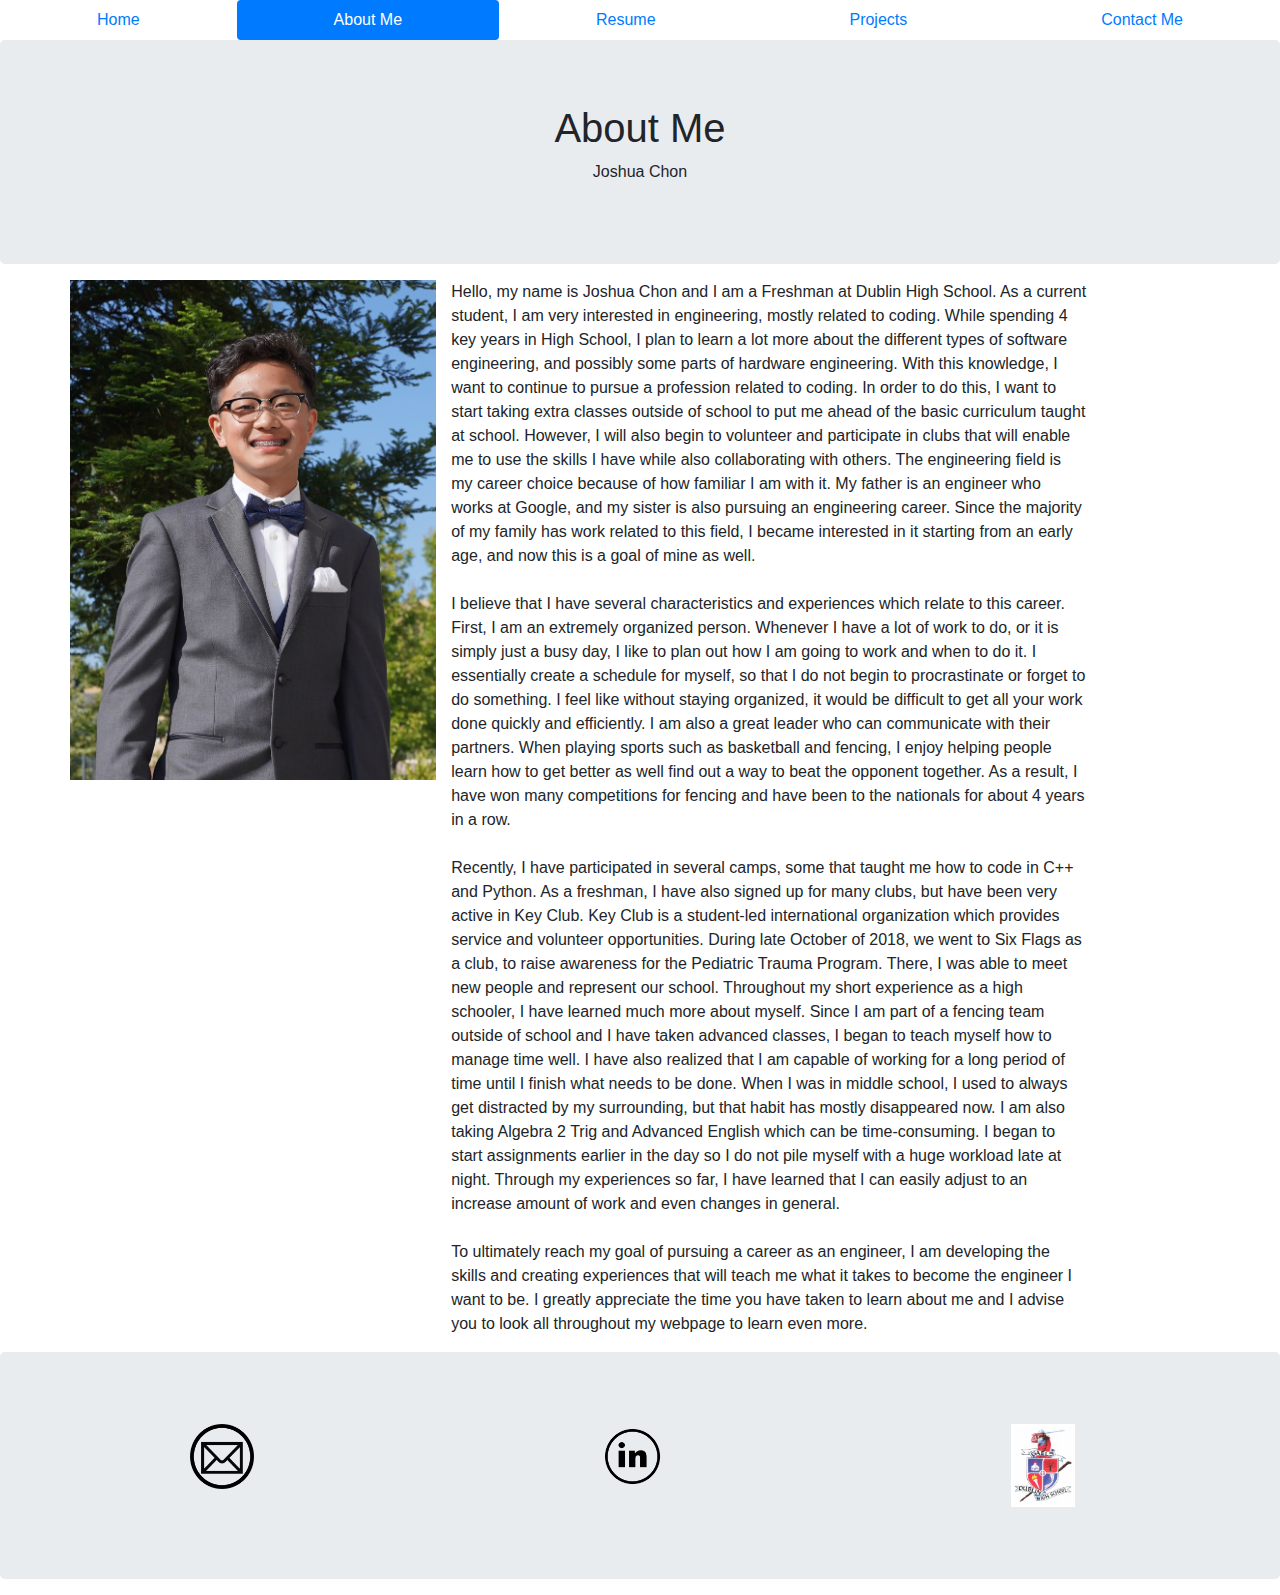
==== Chon_AboutMe.html @ 2818368b "My first commit" ====
<!doctype html>
<html>
    <head>
        <link href="bootstrap-4.1.2-dist/css/bootstrap.css" rel="stylesheet" type="text/css">
        <title>About Me Page</title>
    </head>
    
    <body>
      
        <nav class="nav nav-pills nav-fill">
          <a class="nav-item nav-link" href="index.html">Home</a>
          <a class="nav-item nav-link active" href="#">About Me</a>
          <a class="nav-item nav-link" href="resume.html">Resume</a>
          <a class="nav-item nav-link" href="projects.html">Projects</a>
          <a class="nav-item nav-link" href="contactme.html">Contact Me</a>
        </nav>
        
        <div class="jumbotron">
          <h1 class="text-center">About Me</h1>
          <p class="text-center">Joshua Chon</p>
        </div>
        
        <div class="container">
          <div class="row">
            <img src="images/aboutme.jpg" class="float-left" height=500></img>
            <p class="col-sm-7" align="left">     Hello, my name is Joshua Chon and I
            am a Freshman at Dublin High School. As a current student, I am very
            interested in engineering, mostly related to coding. While spending 
            4 key years in High School, I plan to learn a lot more about the different
            types of software engineering, and possibly some parts of hardware 
            engineering. With this knowledge, I want to continue to pursue a 
            profession related to coding. In order to do this, I want to start 
            taking extra classes outside of school to put me ahead of the basic 
            curriculum taught at school. However, I will also begin to volunteer 
            and participate in clubs that will enable me to use the skills I have
            while also collaborating with others. The engineering field is my career
            choice because of how familiar I am with it. My father is an engineer 
            who works at Google, and my sister is also pursuing an engineering career.
            Since the majority of my family has work related to this field, I 
            became interested in it starting from an early age, and now this is a
            goal of mine as well.
            <br>
            <br>I believe that I have several characteristics and experiences which
            relate to this career. First, I am an extremely organized person. 
            Whenever I have a lot of work to do, or it is simply just a busy day,
            I like to plan out how I am going to work and when to do it. I essentially
            create a schedule for myself, so that I do not begin to procrastinate
            or forget to do something. I feel like without staying organized, it
            would be difficult to get all your work done quickly and efficiently.
            I am also a great leader who can communicate with their partners. When
            playing sports such as basketball and fencing, I enjoy helping people
            learn how to get better as well find out a way to beat the opponent 
            together. As a result, I have won many competitions for fencing and 
            have been to the nationals for about 4 years in a row. 
            <br>
            <br>Recently, I have participated in several camps, some that taught
            me how to code in C++ and Python. As a freshman, I have also signed 
            up for many clubs, but have been very active in Key Club. Key Club is
            a student-led international organization which provides service and 
            volunteer opportunities. During late October of 2018, we went to Six
            Flags as a club, to raise awareness for the Pediatric Trauma Program.
            There, I was able to meet new people and represent our school. 
            Throughout my short experience as a high schooler, I have learned much
            more about myself. Since I am part of a fencing team outside of school
            and I have taken advanced classes, I began to teach myself how
            to manage time well. I have also realized that I am capable of working
            for a long period of time until I finish what needs to be done. When
            I was in middle school, I used to always get distracted by my surrounding,
            but that habit has mostly disappeared now. I am also taking Algebra 2
            Trig and Advanced English which can be time-consuming. I began to start
            assignments earlier in the day so I do not pile myself with a huge 
            workload late at night. Through my experiences so far, I have learned
            that I can easily adjust to an increase amount of work and even changes
            in general.
            <br>
            <br>To ultimately reach my goal of pursuing a career as an engineer,
            I am developing the skills and creating experiences that will teach 
            me what it takes to become the engineer I want to be. I greatly 
            appreciate the time you have taken to learn about me and I advise you
            to look all throughout my webpage to learn even more. 


            </p>            
          </div>   
        </div>
        
        <footer class="jumbotron">
            <div class="row">
              <nav class="nav nav-pills nav-justified col-sm-12" role="navigation">
                <a class="nav-item nav-link" href="#"><img src="images/mail.png" class="col-sm-3 text-right"></a>
                <a class="nav-item nav-link" href="#"><img src="images/linkedin.png" class="col-sm-3"></a>
                <a class="nav-item nav-link" href="#"><img src="images/dhs.jpg" class="col-sm-3"></a>
              </nav>
            </div>
        </footer>
        
    </body>
</html>
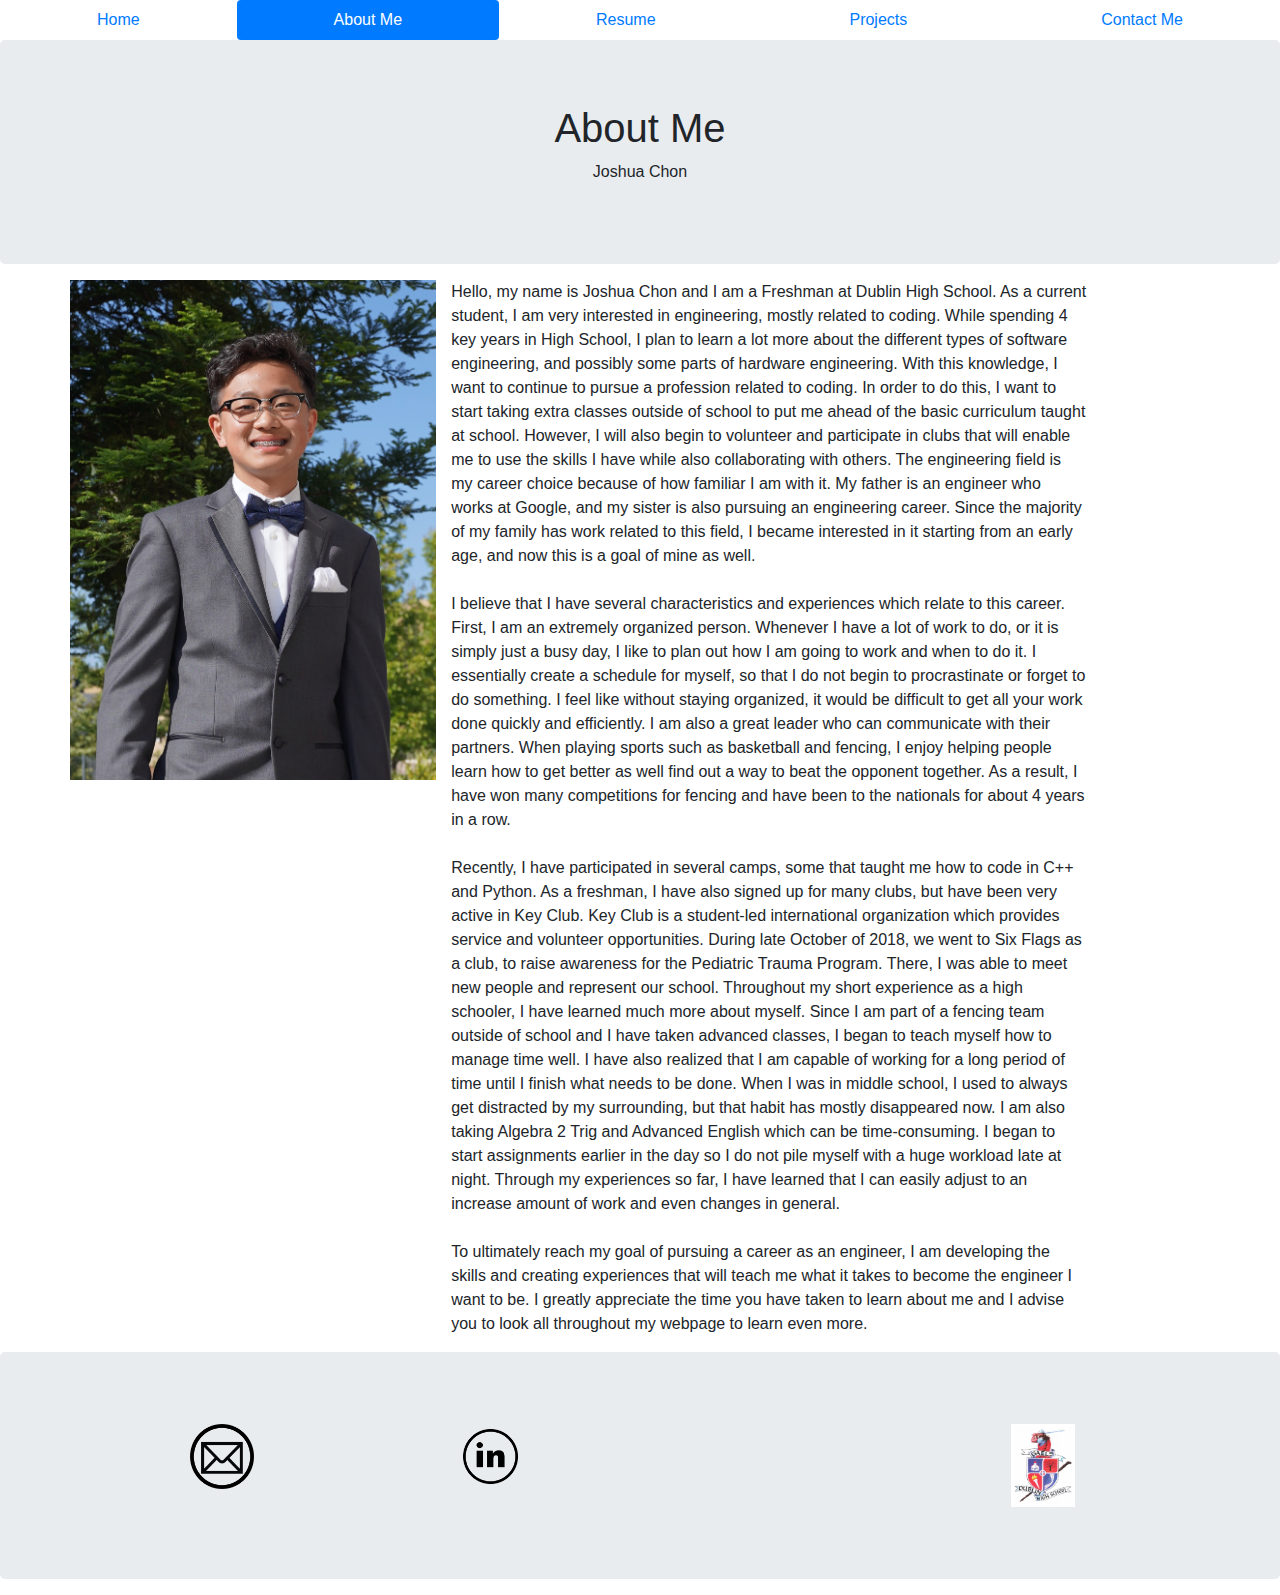
==== commit 64a01a8b: "My first commit" ====
--- a/Chon_AboutMe.html
+++ b/Chon_AboutMe.html
@@ -23,7 +23,7 @@
         <div class="container">
           <div class="row">
             <img src="images/aboutme.jpg" class="float-left" height=500></img>
-            <p class="col-sm-7" align="left">     Hello, my name is Joshua Chon and I
+            <p class="col-sm-7">     Hello, my name is Joshua Chon and I
             am a Freshman at Dublin High School. As a current student, I am very
             interested in engineering, mostly related to coding. While spending 
             4 key years in High School, I plan to learn a lot more about the different
@@ -87,9 +87,9 @@
         <footer class="jumbotron">
             <div class="row">
               <nav class="nav nav-pills nav-justified col-sm-12" role="navigation">
-                <a class="nav-item nav-link" href="#"><img src="images/mail.png" class="col-sm-3 text-right"></a>
-                <a class="nav-item nav-link" href="#"><img src="images/linkedin.png" class="col-sm-3"></a>
-                <a class="nav-item nav-link" href="#"><img src="images/dhs.jpg" class="col-sm-3"></a>
+                <a class="nav-item nav-link" href="mailto:joshuajchon@gmail.com"><img src="images/mail.png" class="col-sm-3 text-right"></a>
+                <a class="nav-item nav-link" href="https://www.linkedin.com/"><img src="images/linkedin.png" class="col-sm-3" align="left"></a>
+                <a class="nav-item nav-link" href="https://www.dublin.k12.ca.us/dhs"><img src="images/dhs.jpg" class="col-sm-3"></a>
               </nav>
             </div>
         </footer>
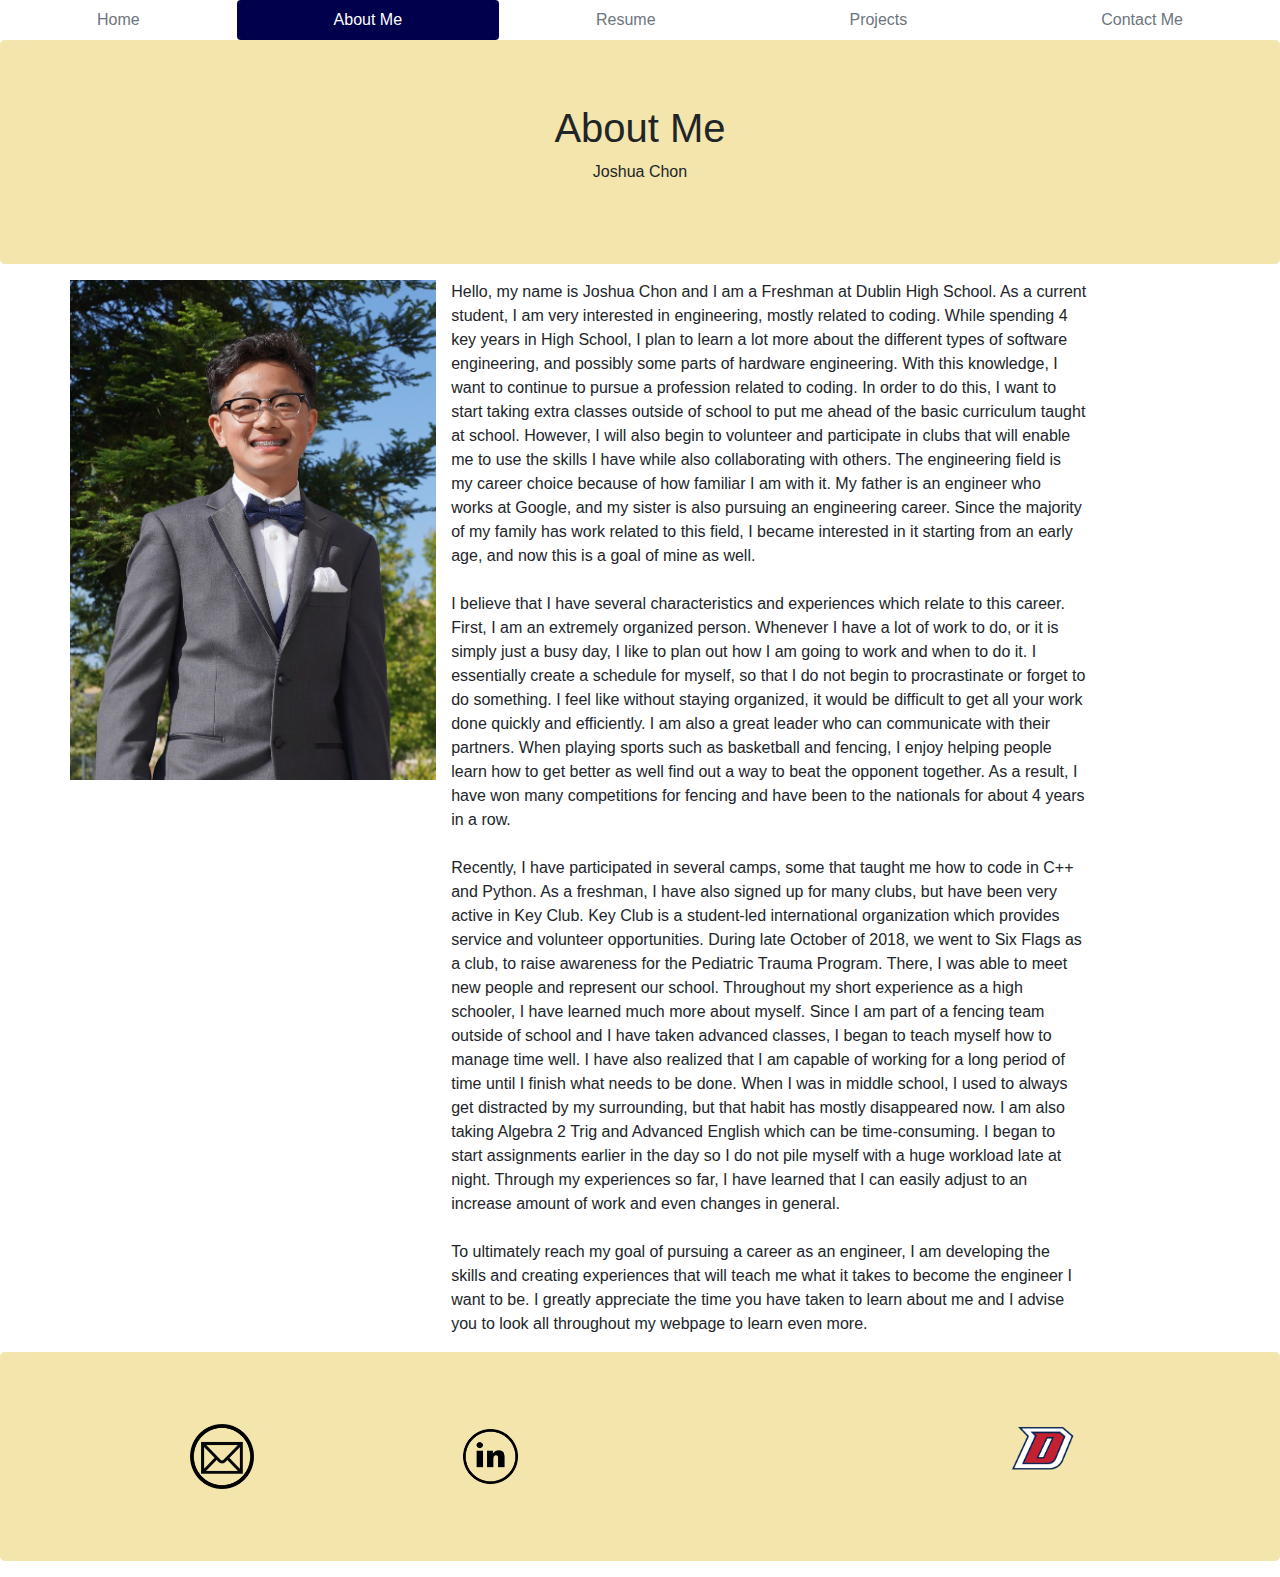
==== commit aed8dce9: "My first commit" ====
--- a/Chon_AboutMe.html
+++ b/Chon_AboutMe.html
@@ -8,11 +8,11 @@
     <body>
       
         <nav class="nav nav-pills nav-fill">
-          <a class="nav-item nav-link" href="index.html">Home</a>
+          <a class="nav-item nav-link text-secondary" href="index.html">Home</a>
           <a class="nav-item nav-link active" href="#">About Me</a>
-          <a class="nav-item nav-link" href="resume.html">Resume</a>
-          <a class="nav-item nav-link" href="projects.html">Projects</a>
-          <a class="nav-item nav-link" href="contactme.html">Contact Me</a>
+          <a class="nav-item nav-link text-secondary" href="resume.html">Resume</a>
+          <a class="nav-item nav-link text-secondary" href="projects.html">Projects</a>
+          <a class="nav-item nav-link text-secondary" href="contactme.html">Contact Me</a>
         </nav>
         
         <div class="jumbotron">
@@ -89,7 +89,7 @@
               <nav class="nav nav-pills nav-justified col-sm-12" role="navigation">
                 <a class="nav-item nav-link" href="mailto:joshuajchon@gmail.com"><img src="images/mail.png" class="col-sm-3 text-right"></a>
                 <a class="nav-item nav-link" href="https://www.linkedin.com/"><img src="images/linkedin.png" class="col-sm-3" align="left"></a>
-                <a class="nav-item nav-link" href="https://www.dublin.k12.ca.us/dhs"><img src="images/dhs.jpg" class="col-sm-3"></a>
+                <a class="nav-item nav-link" href="https://www.dublin.k12.ca.us/dhs"><img src="images/dublinlogo.png" class="col-sm-3"></a>
               </nav>
             </div>
         </footer>
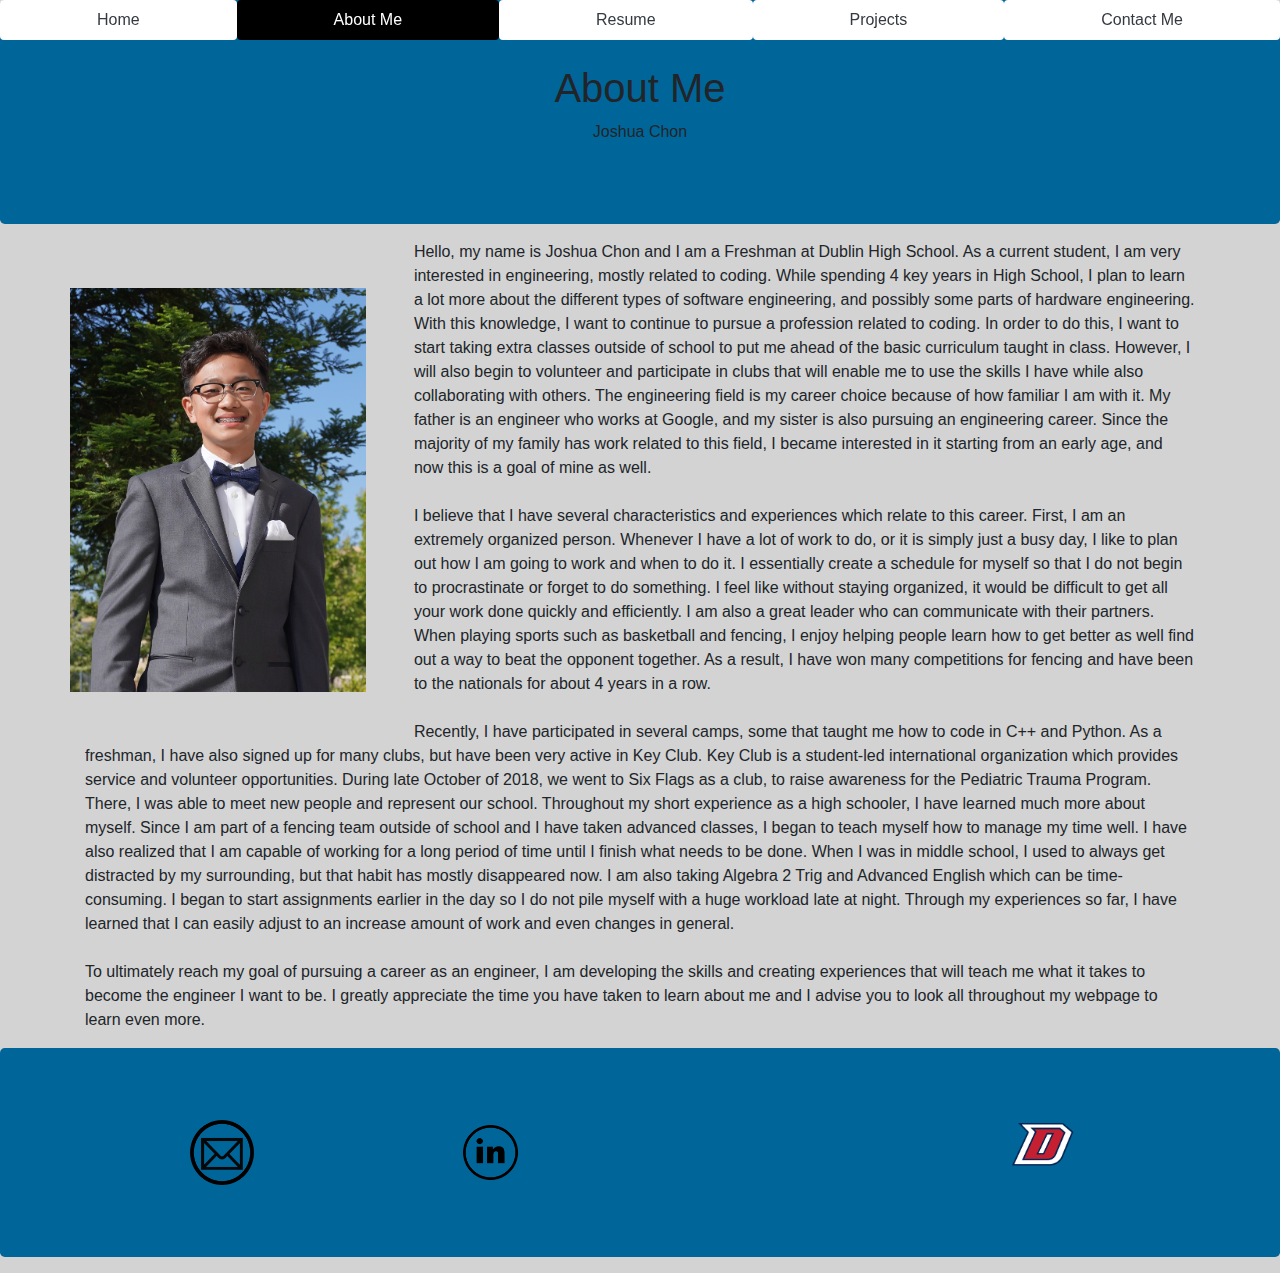
==== commit b1c12918: "My first commit" ====
--- a/Chon_AboutMe.html
+++ b/Chon_AboutMe.html
@@ -7,12 +7,12 @@
     
     <body>
       
-        <nav class="nav nav-pills nav-fill">
-          <a class="nav-item nav-link text-secondary" href="index.html">Home</a>
+        <nav class="fixed-top nav nav-pills nav-fill">
+          <a class="nav-item nav-link text-dark bg-white" href="index.html">Home</a>
           <a class="nav-item nav-link active" href="#">About Me</a>
-          <a class="nav-item nav-link text-secondary" href="resume.html">Resume</a>
-          <a class="nav-item nav-link text-secondary" href="projects.html">Projects</a>
-          <a class="nav-item nav-link text-secondary" href="contactme.html">Contact Me</a>
+          <a class="nav-item nav-link text-dark bg-white" href="resume.html">Resume</a>
+          <a class="nav-item nav-link text-dark bg-white" href="projects.html">Projects</a>
+          <a class="nav-item nav-link text-dark bg-white" href="contactme.html">Contact Me</a>
         </nav>
         
         <div class="jumbotron">
@@ -22,8 +22,8 @@
         
         <div class="container">
           <div class="row">
-            <img src="images/aboutme.jpg" class="float-left" height=500></img>
-            <p class="col-sm-7">     Hello, my name is Joshua Chon and I
+            <section><img src="images/aboutme.jpg" class="float-left pr-5 py-5" height=500></img>
+            <p class="col-sm-12">Hello, my name is Joshua Chon and I
             am a Freshman at Dublin High School. As a current student, I am very
             interested in engineering, mostly related to coding. While spending 
             4 key years in High School, I plan to learn a lot more about the different
@@ -31,7 +31,7 @@
             engineering. With this knowledge, I want to continue to pursue a 
             profession related to coding. In order to do this, I want to start 
             taking extra classes outside of school to put me ahead of the basic 
-            curriculum taught at school. However, I will also begin to volunteer 
+            curriculum taught in class. However, I will also begin to volunteer 
             and participate in clubs that will enable me to use the skills I have
             while also collaborating with others. The engineering field is my career
             choice because of how familiar I am with it. My father is an engineer 
@@ -44,7 +44,7 @@
             relate to this career. First, I am an extremely organized person. 
             Whenever I have a lot of work to do, or it is simply just a busy day,
             I like to plan out how I am going to work and when to do it. I essentially
-            create a schedule for myself, so that I do not begin to procrastinate
+            create a schedule for myself so that I do not begin to procrastinate
             or forget to do something. I feel like without staying organized, it
             would be difficult to get all your work done quickly and efficiently.
             I am also a great leader who can communicate with their partners. When
@@ -63,7 +63,7 @@
             Throughout my short experience as a high schooler, I have learned much
             more about myself. Since I am part of a fencing team outside of school
             and I have taken advanced classes, I began to teach myself how
-            to manage time well. I have also realized that I am capable of working
+            to manage my time well. I have also realized that I am capable of working
             for a long period of time until I finish what needs to be done. When
             I was in middle school, I used to always get distracted by my surrounding,
             but that habit has mostly disappeared now. I am also taking Algebra 2
@@ -80,7 +80,7 @@
             to look all throughout my webpage to learn even more. 
 
 
-            </p>            
+            </p></section>          
           </div>   
         </div>
         
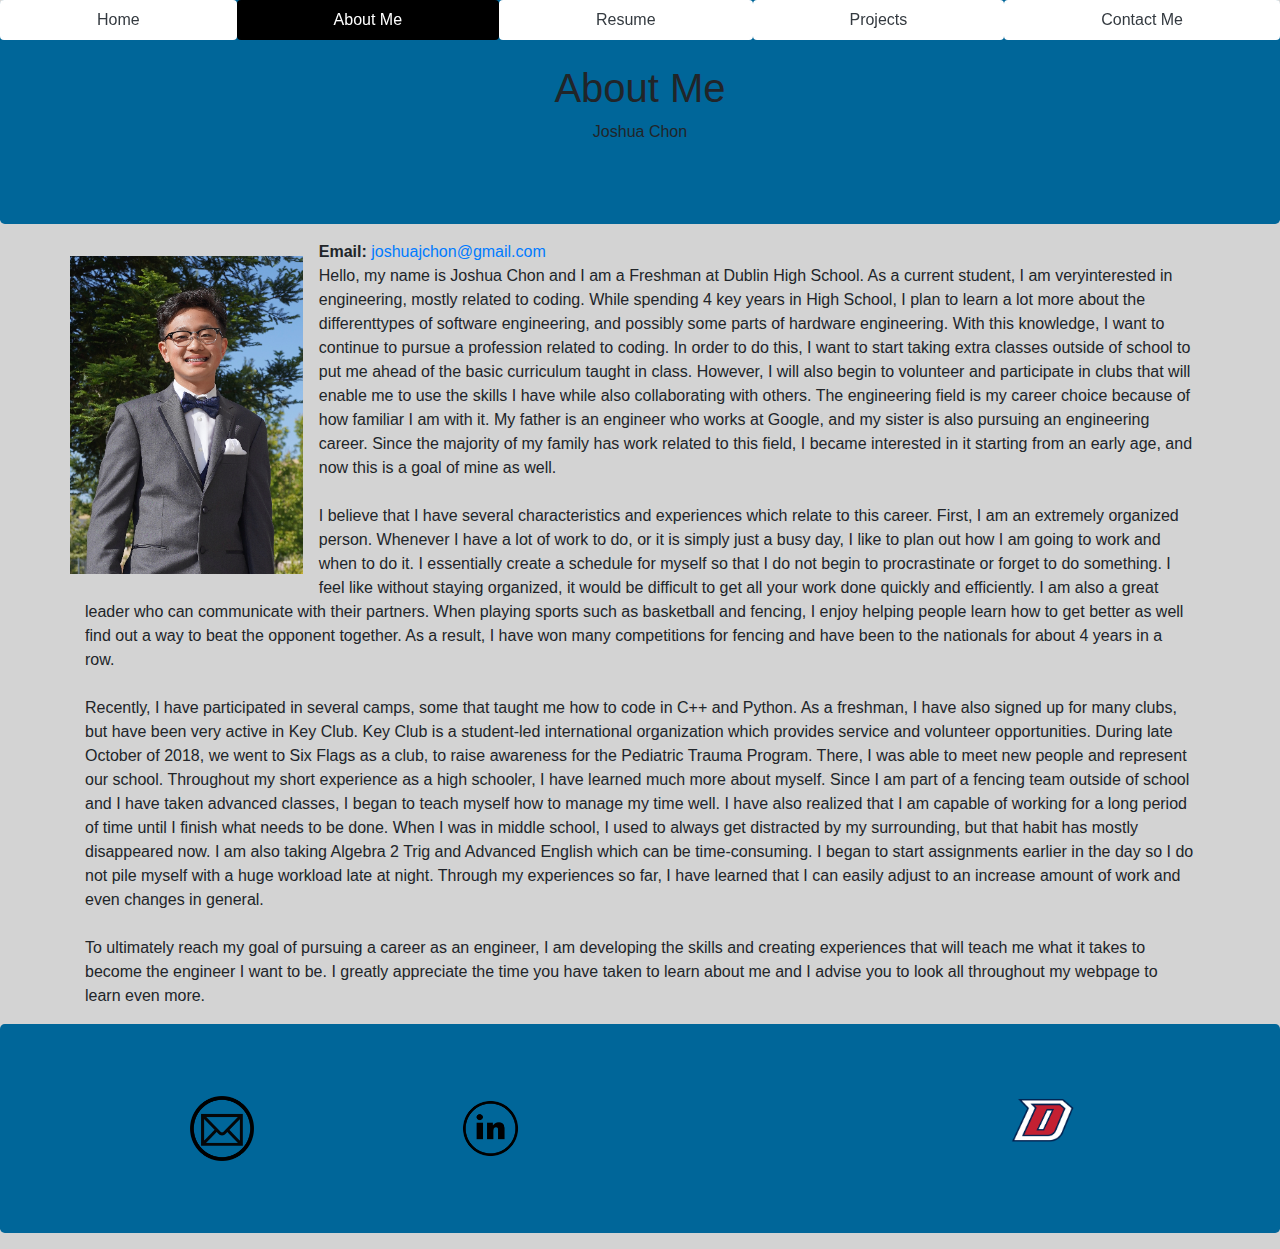
==== commit 424719a6: "My first commit" ====
--- a/Chon_AboutMe.html
+++ b/Chon_AboutMe.html
@@ -22,23 +22,23 @@
         
         <div class="container">
           <div class="row">
-            <section><img src="images/aboutme.jpg" class="float-left pr-5 py-5" height=500></img>
-            <p class="col-sm-12">Hello, my name is Joshua Chon and I
-            am a Freshman at Dublin High School. As a current student, I am very
-            interested in engineering, mostly related to coding. While spending 
-            4 key years in High School, I plan to learn a lot more about the different
-            types of software engineering, and possibly some parts of hardware 
-            engineering. With this knowledge, I want to continue to pursue a 
-            profession related to coding. In order to do this, I want to start 
-            taking extra classes outside of school to put me ahead of the basic 
-            curriculum taught in class. However, I will also begin to volunteer 
-            and participate in clubs that will enable me to use the skills I have
-            while also collaborating with others. The engineering field is my career
-            choice because of how familiar I am with it. My father is an engineer 
-            who works at Google, and my sister is also pursuing an engineering career.
-            Since the majority of my family has work related to this field, I 
-            became interested in it starting from an early age, and now this is a
-            goal of mine as well.
+            <section><img src="images/aboutme.jpg" class="float-left pr-3 py-3" height=350></img>
+            <p class="col-sm-12"><strong>Email: </strong><a href="mailto:joshuajchon@gmail.com">joshuajchon@gmail.com</a><br>
+            Hello, my name is Joshua Chon and I am a Freshman at Dublin High School.
+            As a current student, I am veryinterested in engineering, mostly
+            related to coding. While spending 4 key years in High School, I plan
+            to learn a lot more about the differenttypes of software engineering,
+            and possibly some parts of hardware engineering. With this knowledge,
+            I want to continue to pursue a profession related to coding. In order
+            to do this, I want to start taking extra classes outside of school to
+            put me ahead of the basic curriculum taught in class. However, I will
+            also begin to volunteer and participate in clubs that will enable me
+            to use the skills I have while also collaborating with others. The 
+            engineering field is my career choice because of how familiar I am with
+            it. My father is an engineer who works at Google, and my sister is also
+            pursuing an engineering career. Since the majority of my family has 
+            work related to this field, I became interested in it starting from 
+            an early age, and now this is a goal of mine as well.
             <br>
             <br>I believe that I have several characteristics and experiences which
             relate to this career. First, I am an extremely organized person. 
@@ -78,8 +78,6 @@
             me what it takes to become the engineer I want to be. I greatly 
             appreciate the time you have taken to learn about me and I advise you
             to look all throughout my webpage to learn even more. 
-
-
             </p></section>          
           </div>   
         </div>
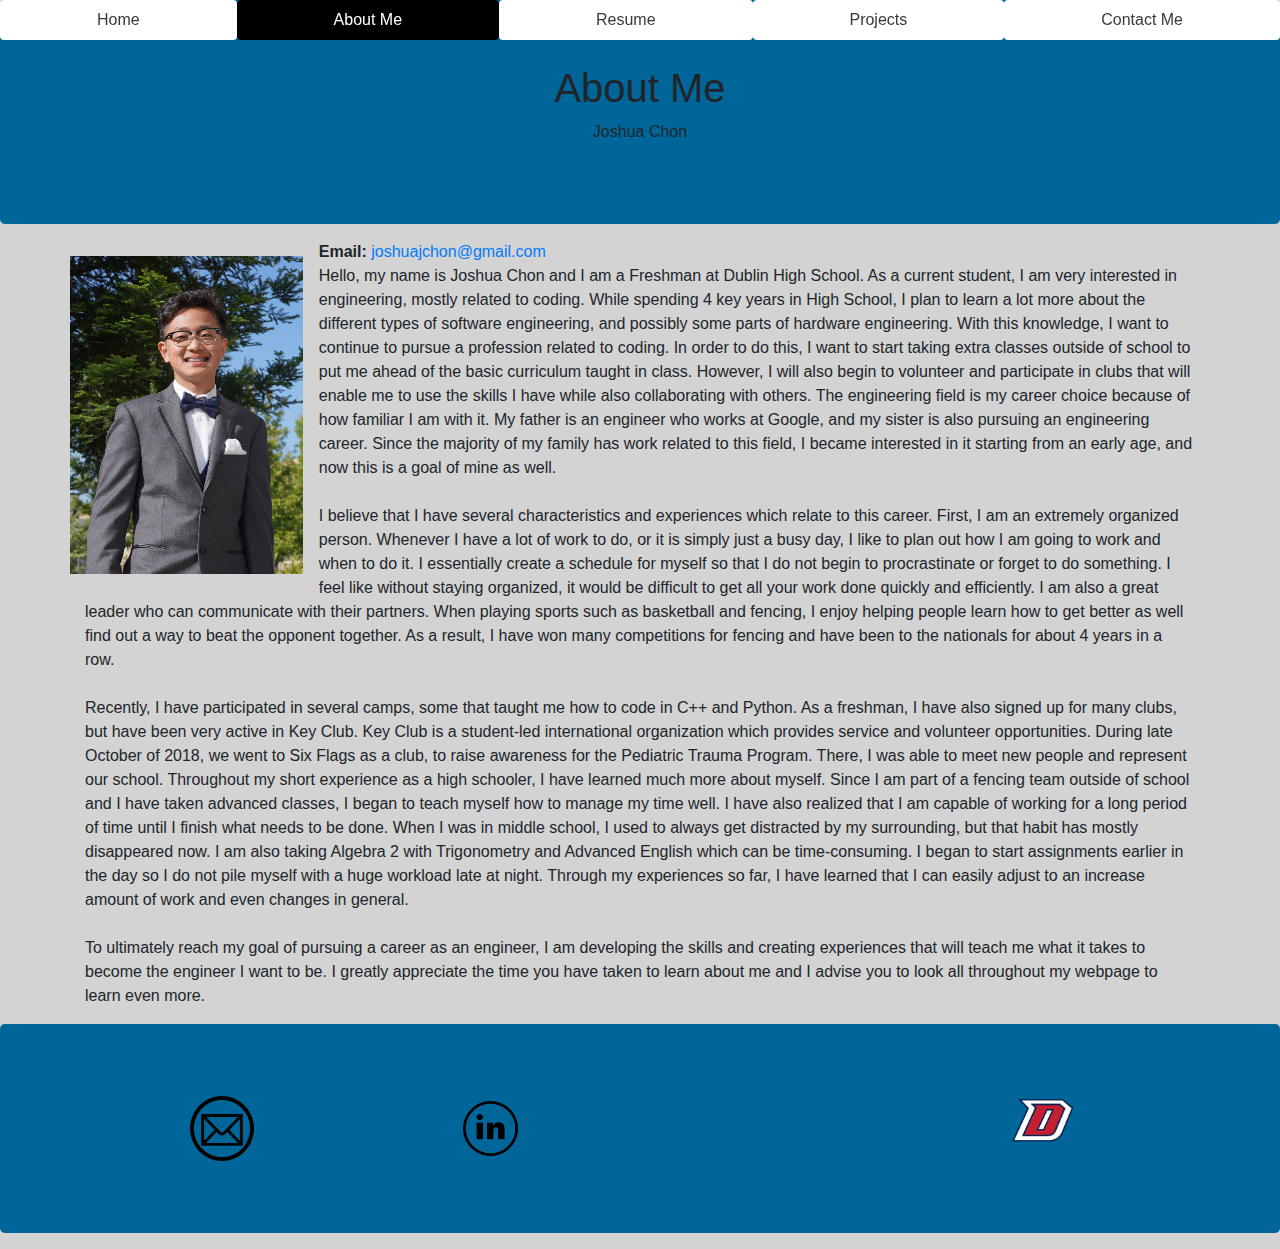
==== commit 5710237a: "My first commit" ====
--- a/Chon_AboutMe.html
+++ b/Chon_AboutMe.html
@@ -25,9 +25,9 @@
             <section><img src="images/aboutme.jpg" class="float-left pr-3 py-3" height=350></img>
             <p class="col-sm-12"><strong>Email: </strong><a href="mailto:joshuajchon@gmail.com">joshuajchon@gmail.com</a><br>
             Hello, my name is Joshua Chon and I am a Freshman at Dublin High School.
-            As a current student, I am veryinterested in engineering, mostly
+            As a current student, I am very interested in engineering, mostly
             related to coding. While spending 4 key years in High School, I plan
-            to learn a lot more about the differenttypes of software engineering,
+            to learn a lot more about the different types of software engineering,
             and possibly some parts of hardware engineering. With this knowledge,
             I want to continue to pursue a profession related to coding. In order
             to do this, I want to start taking extra classes outside of school to
@@ -67,7 +67,7 @@
             for a long period of time until I finish what needs to be done. When
             I was in middle school, I used to always get distracted by my surrounding,
             but that habit has mostly disappeared now. I am also taking Algebra 2
-            Trig and Advanced English which can be time-consuming. I began to start
+            with Trigonometry and Advanced English which can be time-consuming. I began to start
             assignments earlier in the day so I do not pile myself with a huge 
             workload late at night. Through my experiences so far, I have learned
             that I can easily adjust to an increase amount of work and even changes
